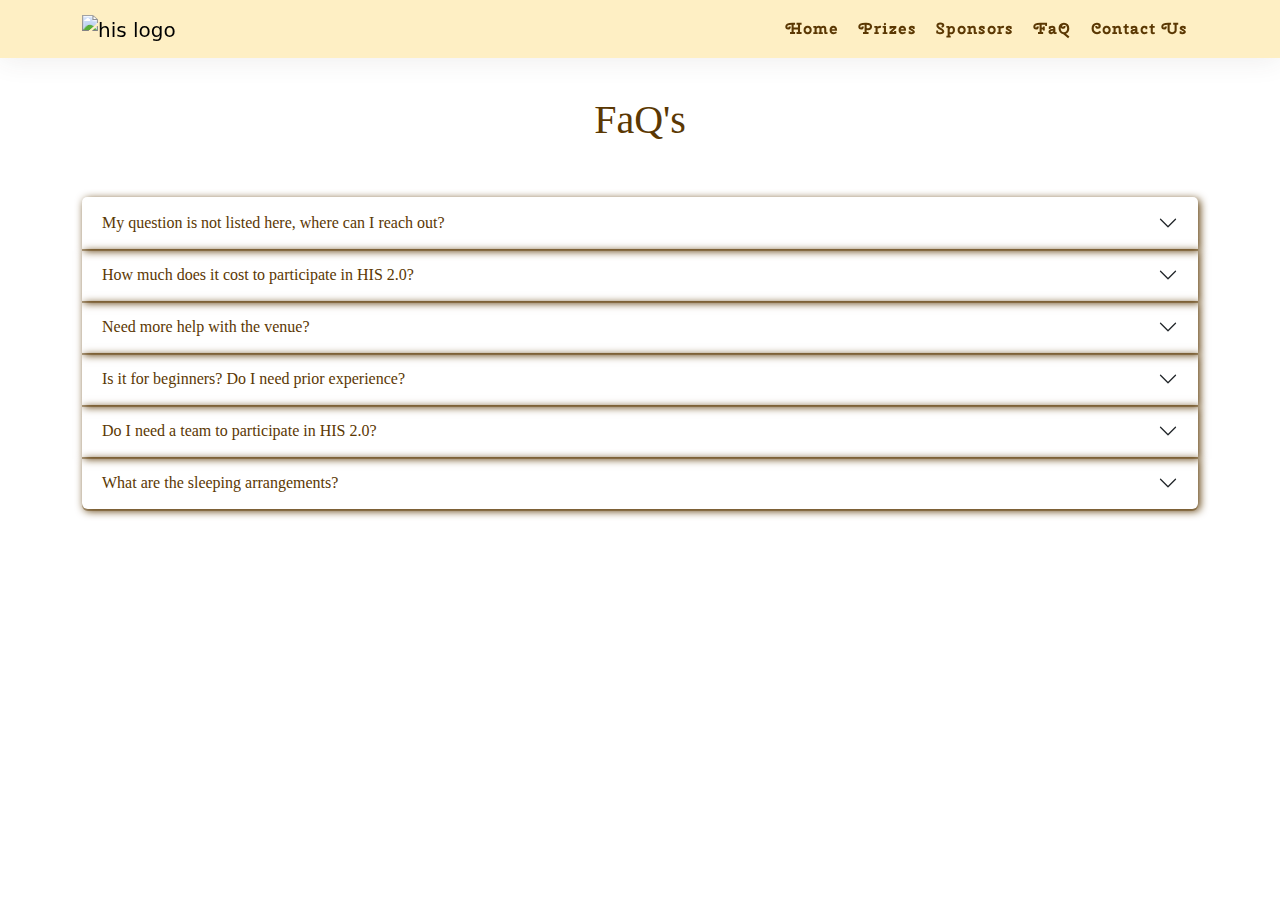
==== faq.html @ d40864cc "add google tag" ====
<!doctype html>
<html lang="en">
  <head>
    <!-- Google tag (gtag.js) -->
    <script async src="https://www.googletagmanager.com/gtag/js?id=G-LLW7Q8P9X0"></script>
    <script>
      window.dataLayer = window.dataLayer || [];
      function gtag(){dataLayer.push(arguments);}
      gtag('js', new Date());

      gtag('config', 'G-LLW7Q8P9X0');
    </script>

    <meta charset="utf-8">
    <meta name="viewport" content="width=device-width, initial-scale=1">
    <meta http-equiv="X-UA-Compatible" content="ie-edge">
    <title>HIS 2.0</title>

    <link rel="stylesheet" href="https://cdn.jsdelivr.net/npm/bootstrap@5.3.2/dist/css/bootstrap.min.css">

    <link rel="icon" type="image/png" sizes="32x32" href="/favicon-32x32.png">

    <link rel="preconnect" href="https://fonts.googleapis.com">
    <link rel="preconnect" href="https://fonts.gstatic.com" crossorigin>
    <link href="https://fonts.googleapis.com/css2?family=Carter+One&family=Cherry+Swash&family=Poppins:wght@200&family=Raleway&family=Sigmar&display=swap" rel="stylesheet">

    <link href="https://fonts.googleapis.com/css2?family=Carter+One&family=Cherry+Swash&family=IM+Fell+DW+Pica&family=Poppins:wght@200&family=Raleway&family=Sigmar&display=swap" rel="stylesheet">

    <link href="https://fonts.googleapis.com/css2?family=IBM+Plex+Serif&display=swap" rel="stylesheet">

    <link rel="stylesheet" href="./faq.css">

  </head>
  <body>
    <header class=" nav1 container-fluid">
      <nav class="navbar navbar-expand-lg navigation-wrap">
          <div class="nv container">
              <a class="navbar-brand" href="#"><img src="https://media.discordapp.net/attachments/1200544298630905906/1200546440716484729/Artboard_2jkn.png?ex=65c69300&is=65b41e00&hm=60252f1601703130e0dd43e2fbf04f05b0adee7eea395480ace2d840886fd651&=&format=webp&quality=lossless&width=1440&height=532" alt="his logo"></a>
            <button class="navbar-toggler" type="button" data-bs-toggle="collapse" data-bs-target="#navbarText" aria-controls="navbarText" aria-expanded="false" aria-label="Toggle navigation">
              <span class="navbar-toggler-icon"></span>
            </button>
            <div class="collapse navbar-collapse" id="navbarText">
              <ul class="navbar-nav ms-auto mb-2 mb-lg-0">
                <li class="nav-item">
                  <a class="nav-link active" href="./index.html">Home</a>
                </li>
                <li class="nav-item">
                  <a class="nav-link active" href="./prize.html">Prizes</a>
                </li>
                <li class="nav-item">
                  <a class="nav-link active" href="./index.html">Sponsors</a>
                </li>
                <li class="nav-item">
                  <a class="nav-link active" href="./faq.html">FaQ</a>
                </li>
                <li class="nav-item">
                  <a class="cuf nav-link active" href="mailto:hackitsapiens@poornima.org">Contact Us</a>
                </li>
            </div>
          </div>
        </nav>
    </header>

    <div class="d-flex flex-column align-items-center justify-content-center">
        <div class="container">
            <div class="faq d-flex justify-content-center">
                    <h1>FaQ's</h1>  
            </div>
        </div>
    
        <div class="accordion container" id="accordionExample">
            <div class="accordion-item">
              <h2 class="accordion-header">
                <button class="accordion-button collapsed" type="button" data-bs-toggle="collapse" data-bs-target="#collapseOne" aria-expanded="false" aria-controls="collapseOne">
                    My question is not listed here, where can I reach out?
                </button>
              </h2>
              <div id="collapseOne" class="accordion-collapse collapse" data-bs-parent="#accordionExample">
                <div class="accordion-body">
                  <p>Send us your query at <u>hackitsapiens@poornima.org</u></p> 
                </div>
              </div>
            </div>
            <div class="accordion-item">
              <h2 class="accordion-header">
                <button class="accordion-button collapsed" type="button" data-bs-toggle="collapse" data-bs-target="#collapseTwo" aria-expanded="false" aria-controls="collapseTwo">
                    How much does it cost to participate in HIS 2.0?
                </button>
              </h2>
              <div id="collapseTwo" class="accordion-collapse collapse" data-bs-parent="#accordionExample">
                <div class="accordion-body">
                  <p>Hack IT Sapiens is completely free. You are not required to pay anything!  We’ll have meals and snacks onsite at the hackathon, in addition to swags, prizes, fun mini-events, and more.</p>
                </div>
              </div>
            </div>
            <div class="accordion-item">
                <h2 class="accordion-header">
                  <button class="accordion-button collapsed" type="button" data-bs-toggle="collapse" data-bs-target="#collapseThree" aria-expanded="false" aria-controls="collapseThree">
                    Need more help with the venue?
                  </button>
                </h2>
                <div id="collapseThree" class="accordion-collapse collapse" data-bs-parent="#accordionExample">
                  <div class="accordion-body">
                    <p>The venue for HIS 2.0 will be Poornima College of Engineering. Here is the guide for it.</p>
                  </div>
                </div>
            </div>
            <div class="accordion-item">
                <h2 class="accordion-header">
                  <button class="accordion-button collapsed" type="button" data-bs-toggle="collapse" data-bs-target="#collapseFour" aria-expanded="false" aria-controls="collapseFour">
                    Is it for beginners? Do I need prior experience?
                  </button>
                </h2>
                <div id="collapseFour" class="accordion-collapse collapse" data-bs-parent="#accordionExample">
                  <div class="accordion-body">
                    <p>There is no prior experience necessary. There will be plenty of mentors and resources available, as well as beginner-friendly workshops. Come to Hack IT Sapiens to learn and enjoy your first hackathon experience!</p>
                  </div>
                </div>
              </div>
            <div class="accordion-item">
                <h2 class="accordion-header">
                  <button class="accordion-button collapsed" type="button" data-bs-toggle="collapse" data-bs-target="#collapseFive" aria-expanded="false" aria-controls="collapseFive">
                    Do I need a team to participate in HIS 2.0?
                  </button>
                </h2>
                <div id="collapseFive" class="accordion-collapse collapse" data-bs-parent="#accordionExample">
                  <div class="accordion-body">
                    <p>Yes, We urge people to work in groups of two to four.</p>
                  </div>
                </div>
              </div>
            <div class="accordion-item">
              <h2 class="accordion-header">
                <button class="accordion-button collapsed" type="button" data-bs-toggle="collapse" data-bs-target="#collapseSix" aria-expanded="false" aria-controls="collapseSix">
                    What are the sleeping arrangements?
                </button>
              </h2>
              <div id="collapseSix" class="accordion-collapse collapse" data-bs-parent="#accordionExample">
                <div class="accordion-body">
                  <p>On both nights of the event, we will have a supervised sleeping space for hackers to rest and sleep at the venue. It is recommended that you bring your own blanket if you need one.</p>
                </div>
              </div>
            </div>
        </div>
    </div>
    
    <script src="https://cdn.jsdelivr.net/npm/@popperjs/core@2.11.8/dist/umd/popper.min.js" integrity="sha384-I7E8VVD/ismYTF4hNIPjVp/Zjvgyol6VFvRkX/vR+Vc4jQkC+hVqc2pM8ODewa9r" crossorigin="anonymous"></script>
    <script src="https://cdn.jsdelivr.net/npm/bootstrap@5.3.2/dist/js/bootstrap.min.js" integrity="sha384-BBtl+eGJRgqQAUMxJ7pMwbEyER4l1g+O15P+16Ep7Q9Q+zqX6gSbd85u4mG4QzX+" crossorigin="anonymous"></script>

    <script src="./index.js"></script>
  </body>
</html>
---- faq.css ----
:root{
    --primary-color: #5B3803;
    --secondary-color: #CB9235;
    --white-color:#ffffff;
    --primary-font: 'IM Fell DW Pica';
    --secondary-font: 'Cherry Swash';
}

*{
    box-sizing: border-box;
    scroll-behavior: smooth;
    margin: 0;
    padding: 0;
}

html, body{
    margin: 0;
    padding: 0;
    background-image: url(https://media.discordapp.net/attachments/1200544298630905906/1204144104867504210/fBG1.png?ex=65d3a996&is=65c13496&hm=56dd87feb14fc8c5f91deba4b0d1f83f0b9fc8cf363090a3c253664ae7d6ce4c&=&format=webp&quality=lossless&width=1440&height=561) ;
    background-size: cover;
    width: 100%;
    height: 100vh;
}

/* NAVBAR SECTION */

.nav2{
    display: none;
}

.container img{
    width: 5rem;
}

.navigation-wrap{
    background-color: #feedbee9;
    position: fixed;
    width: 100%;
    left: 0;
    z-index: 1000;
    box-shadow: 0 0.125rem 1.75rem 0 rgba(65, 59, 59, 0.09);
    -webkit-transition: all 0.3s ease-out;
    transition: all 0.3s ease-out;
}
.navigation-wrap .nav-item{
    padding: 0 0.125rem;
    transition: all 200ms linear;
}

.navbar-toggler:focus{
    outline: unset;
    border: unset;
    box-shadow: none;
}

.navbar-nav a{
        transition: 1s;
}

.navbar-nav a:hover{
    transform: scale(1.1);
    z-index: 2;
}

.nav-link{
    font-family:var(--secondary-font);
    font-size: 1rem;
    font-weight: 600;
    color: var(--primary-color)!important;
    text-transform: capitalize;
    letter-spacing: 1px;
}

.navigation-wrap.scroll-on{
    position: fixed;
    top: 0;
    left: 0;
    width: 100%;
    box-shadow: 0 0.125rem 0.175rem 0 #d68c1c66;
    transition: all .15s ease-in-out 0s;
}

.cuf{
    font-family: cherry swash;
    color: var(--primary-color);
}

/* .............-----faq------............ */

.faq{
    margin-top: 6rem;
    margin-bottom: 5vh;
}

.faq h1{
    font-family: var(--primary-font);
    color: var(--primary-color);
}

.accordion-button{
    background-color: transparent;
    box-shadow: 2px 2px 8px #5B3803;
    color: var(--primary-color);
    font-family: var(--primary-font);
    outline: none;
    border: none;
}

.accordion-button:not(.collapsed){
    background: #5B3803;
    box-shadow: none;
    color: var(--white-color);
}

.accordion{
    --bs-accordion-btn-color: #5B3803;
    --bs-accordion-active-color: #5B3803 ;
}

text-emphasis
.accordion-button:focus{
    box-shadow: 2px 2px 8px #5B3803;
    outline: none;
    border: none;
}

.accordion-item{
    background-color: transparent !important;
    color: var(--primary-color);
    font-family: var(--primary-font);
    border: none;
    box-shadow: 0px 2px 0 #5b38036c;
}


@media screen and (max-width:1152px) {
    .btn{
        margin-left: 1vh;
    }
}

@media screen and (max-width:1152px) {
    .faq {
        margin-top: 7vh;
        margin-bottom: 3vh;
    }

    .container{
        max-width: 863px;
    }
}

@media screen and (max-width:915px){
    
    .container {
        max-width: 714px;
    }

    .faq {
        margin-top: 12rem;
        margin-bottom: 8vh;
    }

    .faq h1{
        font-size: 3.5rem;
    }

    .accordion-button{
        font-size: 1.5rem;
        height: 5rem;
    }

    .accordion-collapse{
        font-size: 1.5rem;
    }

    .btn{
        margin-left: 2vh;
    }
}

@media screen and (max-width:830px){
    .faq {
        margin-top: 11rem;
    }
}

@media screen and (max-width:768px){
    .faq {
        margin-top: 10rem;
        margin-bottom: 4vh;
    }
}

@media screen and (max-width: 540px){

    .faq {
        margin-top: 5vh;
        margin-bottom: 4vh;
    }

    .faq h1 {
        font-size: 2rem;
    }

    .container {
        max-width: 442px;
    }

    .accordion-button{
        font-size: 1rem;
        height: 3.5rem;
    }

    .accordion-collapse{
        font-size: 1rem;
    }
}

@media screen and (max-width: 450px){

    .faq {
        margin-top: 10rem;
        margin-bottom: 6vh;
    }

    .faq h1 {
        font-size: 2.5rem;
    }

    .container {
        max-width: 372px;
    }

    .accordion-button{
        height: 4rem;
    }
}

@media screen and (max-width: 415px){
    .faq {
        margin-top: 9rem;
    }
}

@media screen and (max-width:380px){
    .faq {
        margin-top: 7rem;
        margin-bottom: 6vh;
    }

    .faq h1 {
        font-size: 2rem;
    }

    .container {
        max-width: 300px;
    }

    .accordion-button{
        font-size: 0.85rem;
        height: 3.5rem;
    }

    .accordion-collapse{
        font-size: 0.8rem;
    }

}
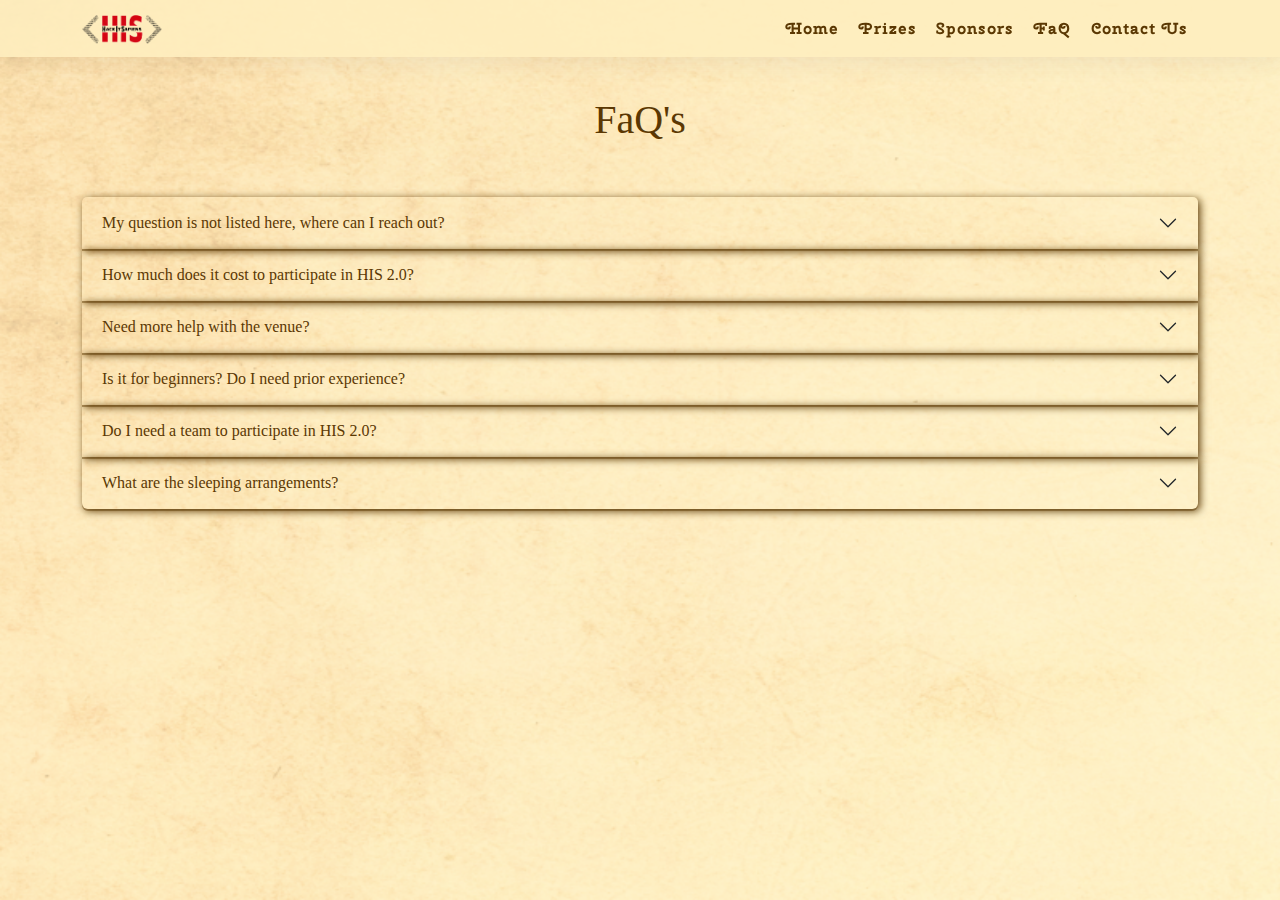
==== commit f413e364: "images updated" ====
--- a/faq.html
+++ b/faq.html
@@ -35,7 +35,7 @@
     <header class=" nav1 container-fluid">
       <nav class="navbar navbar-expand-lg navigation-wrap">
           <div class="nv container">
-              <a class="navbar-brand" href="#"><img src="https://media.discordapp.net/attachments/1200544298630905906/1200546440716484729/Artboard_2jkn.png?ex=65c69300&is=65b41e00&hm=60252f1601703130e0dd43e2fbf04f05b0adee7eea395480ace2d840886fd651&=&format=webp&quality=lossless&width=1440&height=532" alt="his logo"></a>
+              <a class="navbar-brand" href="./index.html"><img src="./images/Artboard 2jkn.png" alt="his logo"></a>
             <button class="navbar-toggler" type="button" data-bs-toggle="collapse" data-bs-target="#navbarText" aria-controls="navbarText" aria-expanded="false" aria-label="Toggle navigation">
               <span class="navbar-toggler-icon"></span>
             </button>
@@ -48,7 +48,7 @@
                   <a class="nav-link active" href="./prize.html">Prizes</a>
                 </li>
                 <li class="nav-item">
-                  <a class="nav-link active" href="./index.html">Sponsors</a>
+                  <a class="nav-link active" href="./sponsor.html">Sponsors</a>
                 </li>
                 <li class="nav-item">
                   <a class="nav-link active" href="./faq.html">FaQ</a>
--- a/faq.css
+++ b/faq.css
@@ -16,7 +16,7 @@
 html, body{
     margin: 0;
     padding: 0;
-    background-image: url(https://media.discordapp.net/attachments/1200544298630905906/1204144104867504210/fBG1.png?ex=65d3a996&is=65c13496&hm=56dd87feb14fc8c5f91deba4b0d1f83f0b9fc8cf363090a3c253664ae7d6ce4c&=&format=webp&quality=lossless&width=1440&height=561) ;
+    background-image: url(./images/fBG1.png) ;
     background-size: cover;
     width: 100%;
     height: 100vh;
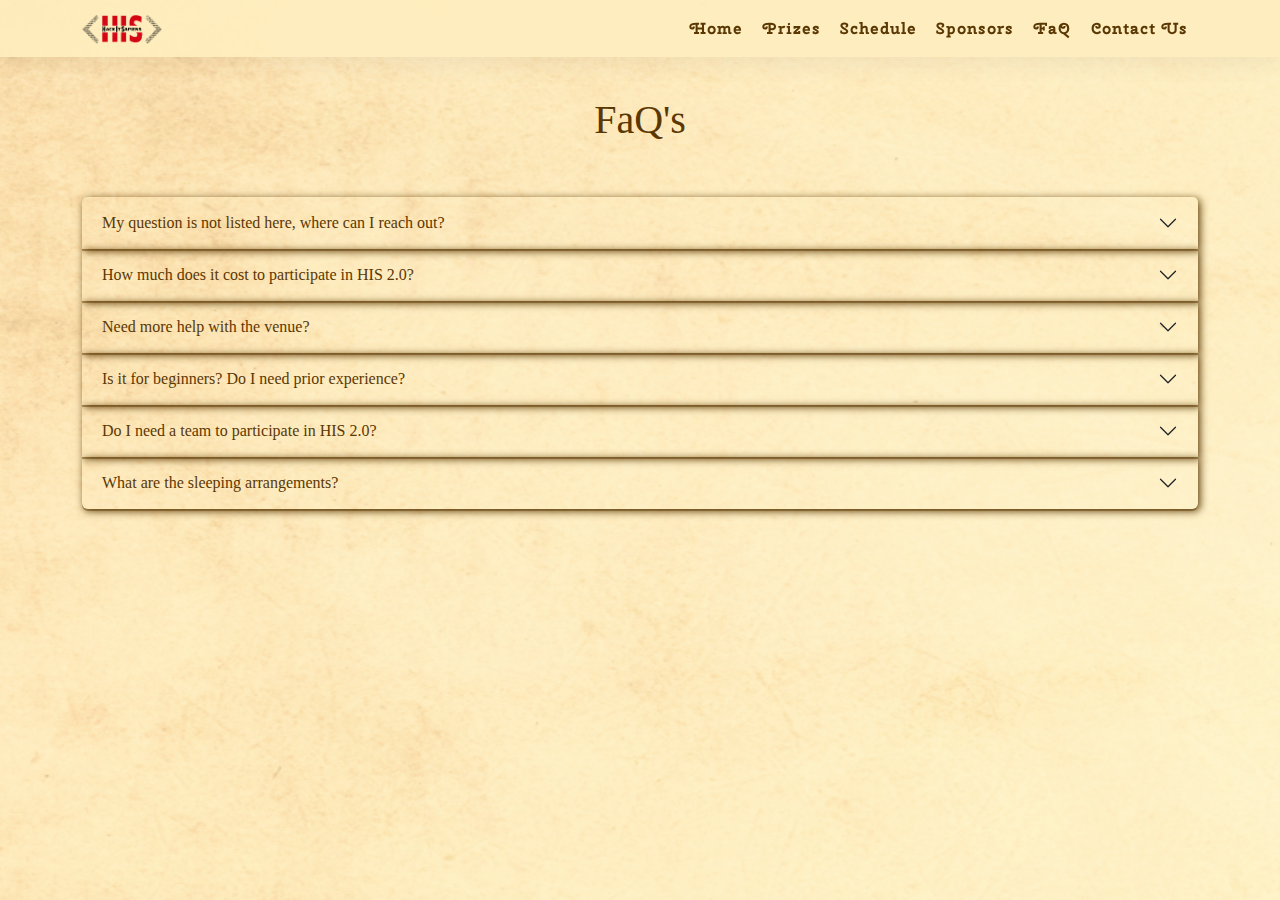
==== commit ee49c12c: "Schedule Page Added" ====
--- a/faq.html
+++ b/faq.html
@@ -46,6 +46,9 @@
                 </li>
                 <li class="nav-item">
                   <a class="nav-link active" href="./prize.html">Prizes</a>
+                </li>
+                <li class="nav-item">
+                  <a class="nav-link active" href="./Schedule.html">Schedule</a>
                 </li>
                 <li class="nav-item">
                   <a class="nav-link active" href="./sponsor.html">Sponsors</a>
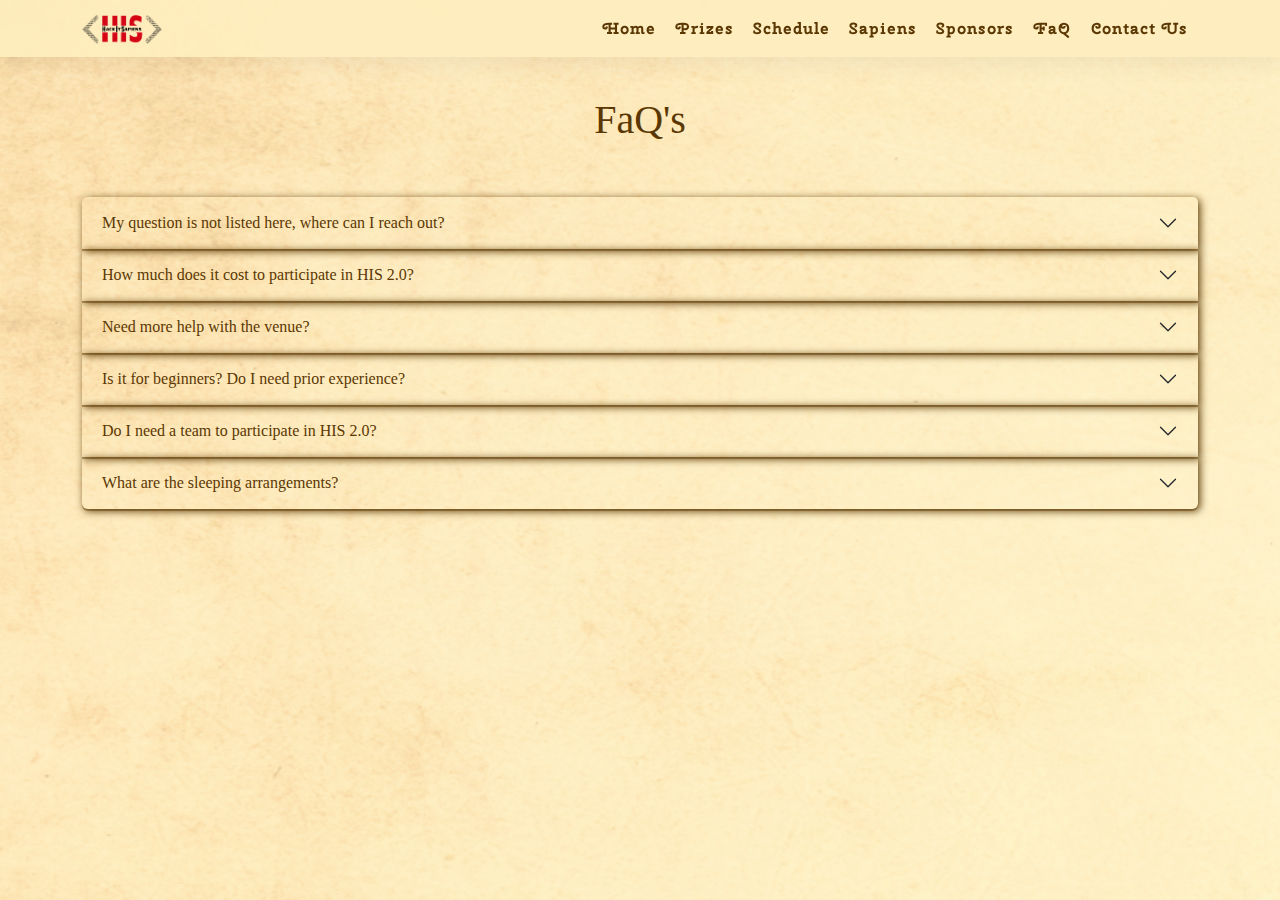
==== commit 90cc78aa: "Team page Added" ====
--- a/faq.html
+++ b/faq.html
@@ -49,6 +49,9 @@
                 </li>
                 <li class="nav-item">
                   <a class="nav-link active" href="./Schedule.html">Schedule</a>
+                </li>
+                <li class="nav-item">
+                  <a class="nav-link active" href="./sapiens.html">Sapiens</a>
                 </li>
                 <li class="nav-item">
                   <a class="nav-link active" href="./sponsor.html">Sponsors</a>
